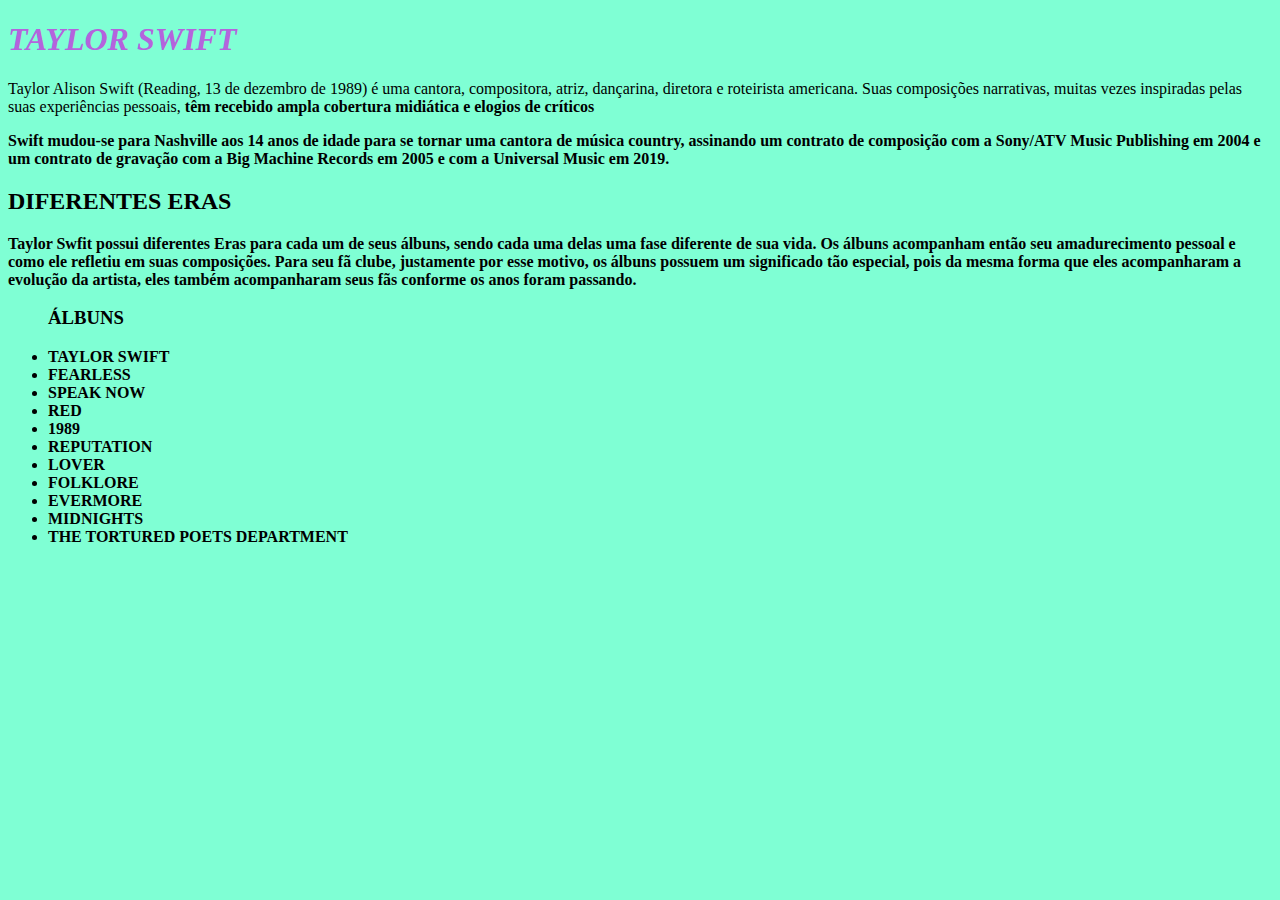
==== index.html @ 0157a777 "." ====
<!DOCTYPE html>
<html lang="en">
<head>
    <meta charset="UTF-8">
    <meta name="viewport" content="width=device-width, initial-scale=1.0">
    <title>Document</title>
    <link rel="stylesheet" href="style.css">
</head>
<body>
    <h1>TAYLOR SWIFT</h1>
    <p> Taylor Alison Swift (Reading, 13 de dezembro de 1989) é uma cantora, compositora, atriz, dançarina, diretora e roteirista americana. Suas composições narrativas, muitas vezes inspiradas pelas suas experiências pessoais, <strong>têm recebido ampla cobertura midiática e elogios de críticos</p>
    <p>Swift mudou-se para Nashville aos 14 anos de idade para se tornar uma cantora de música country, assinando um contrato de composição com a Sony/ATV Music Publishing em 2004 e um contrato de gravação com a Big Machine Records em 2005 e com a Universal Music em 2019.</p>
    <h2> DIFERENTES ERAS </h2>
    <p> Taylor Swfit possui diferentes Eras para cada um de seus álbuns, sendo cada uma delas uma fase diferente de sua vida. Os álbuns acompanham então seu amadurecimento pessoal e como ele refletiu em suas composições. Para seu fã clube, justamente por esse motivo, os álbuns possuem um significado tão especial, pois da mesma forma que eles acompanharam a evolução da artista, eles também acompanharam seus fãs conforme os anos foram passando.</p>
    <ul>
        <h3> ÁLBUNS </h3>
        <li> TAYLOR SWIFT </li>
        <li> FEARLESS </li>
        <li> SPEAK NOW </li>
        <li>RED </li>
        <li> 1989 </li>
        <li> REPUTATION </li>
        <li> LOVER </li>
        <li> FOLKLORE</li>
        <li> EVERMORE </li>
        <li> MIDNIGHTS</li>
        <li> THE TORTURED POETS DEPARTMENT </li>
        </ul>
</body>
</html>
---- style.css ----
body{
    background-color: aquamarine;
}
h1 {
    font-style: italic;
    color: rgb(180, 99, 221);
}
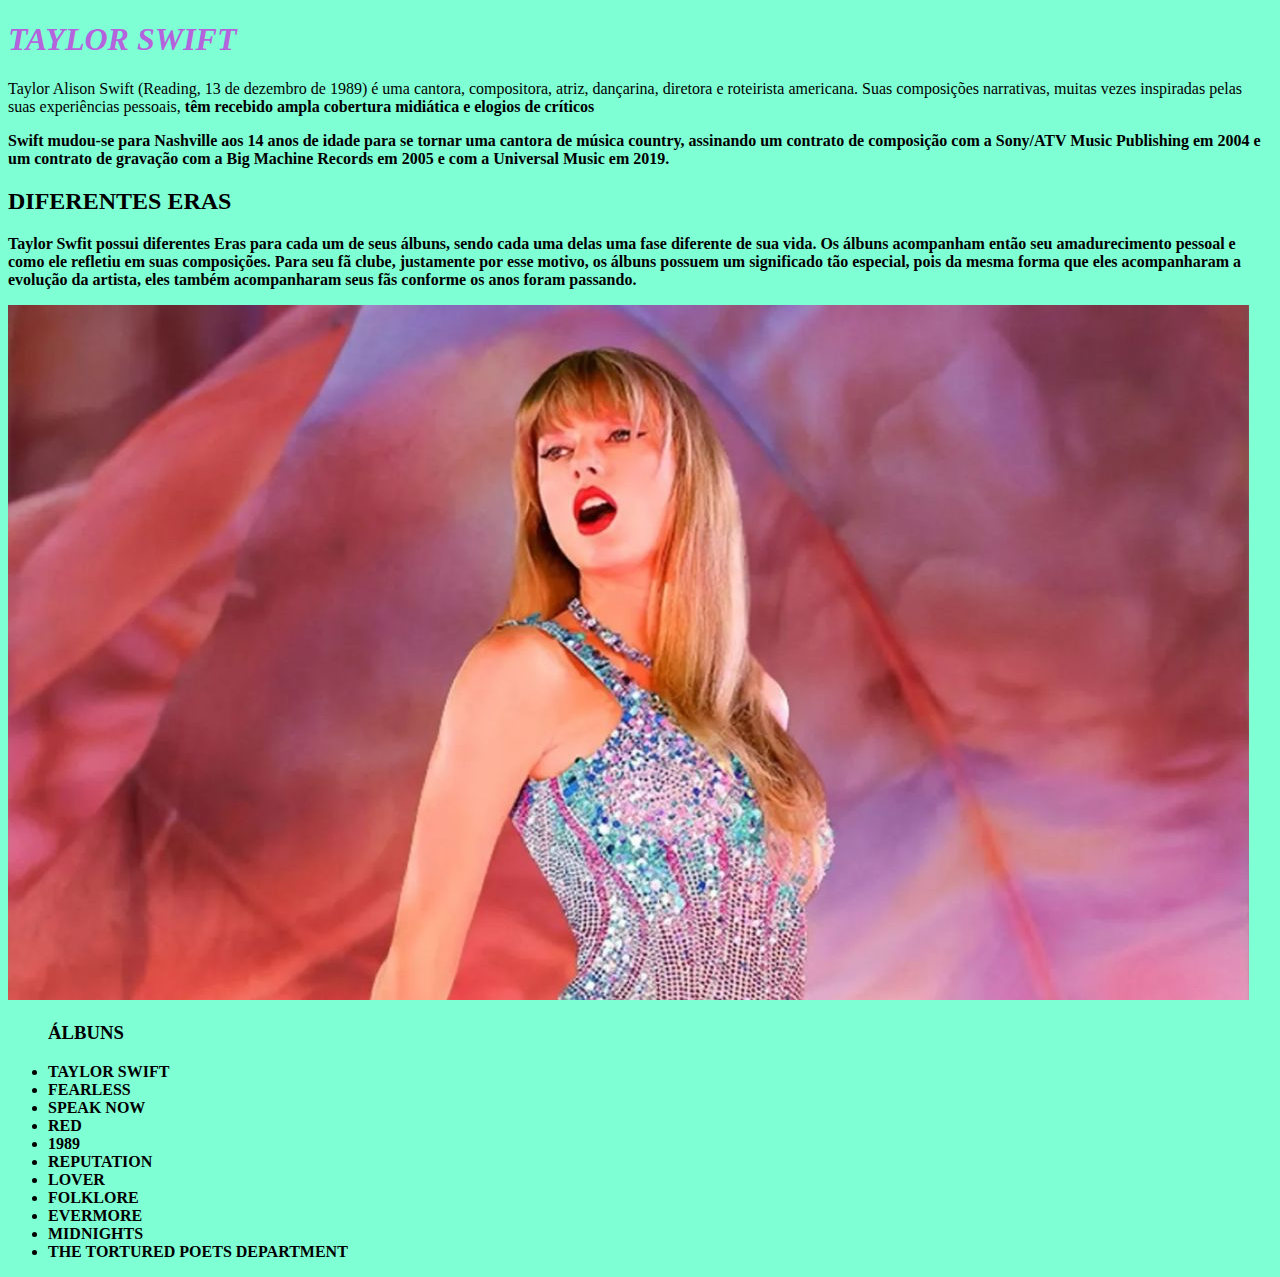
==== commit 0b4fcc1f: "." ====
--- a/index.html
+++ b/index.html
@@ -12,6 +12,7 @@
     <p>Swift mudou-se para Nashville aos 14 anos de idade para se tornar uma cantora de música country, assinando um contrato de composição com a Sony/ATV Music Publishing em 2004 e um contrato de gravação com a Big Machine Records em 2005 e com a Universal Music em 2019.</p>
     <h2> DIFERENTES ERAS </h2>
     <p> Taylor Swfit possui diferentes Eras para cada um de seus álbuns, sendo cada uma delas uma fase diferente de sua vida. Os álbuns acompanham então seu amadurecimento pessoal e como ele refletiu em suas composições. Para seu fã clube, justamente por esse motivo, os álbuns possuem um significado tão especial, pois da mesma forma que eles acompanharam a evolução da artista, eles também acompanharam seus fãs conforme os anos foram passando.</p>
+    <img src="taylor-swift-139821.jpg">
     <ul>
         <h3> ÁLBUNS </h3>
         <li> TAYLOR SWIFT </li>
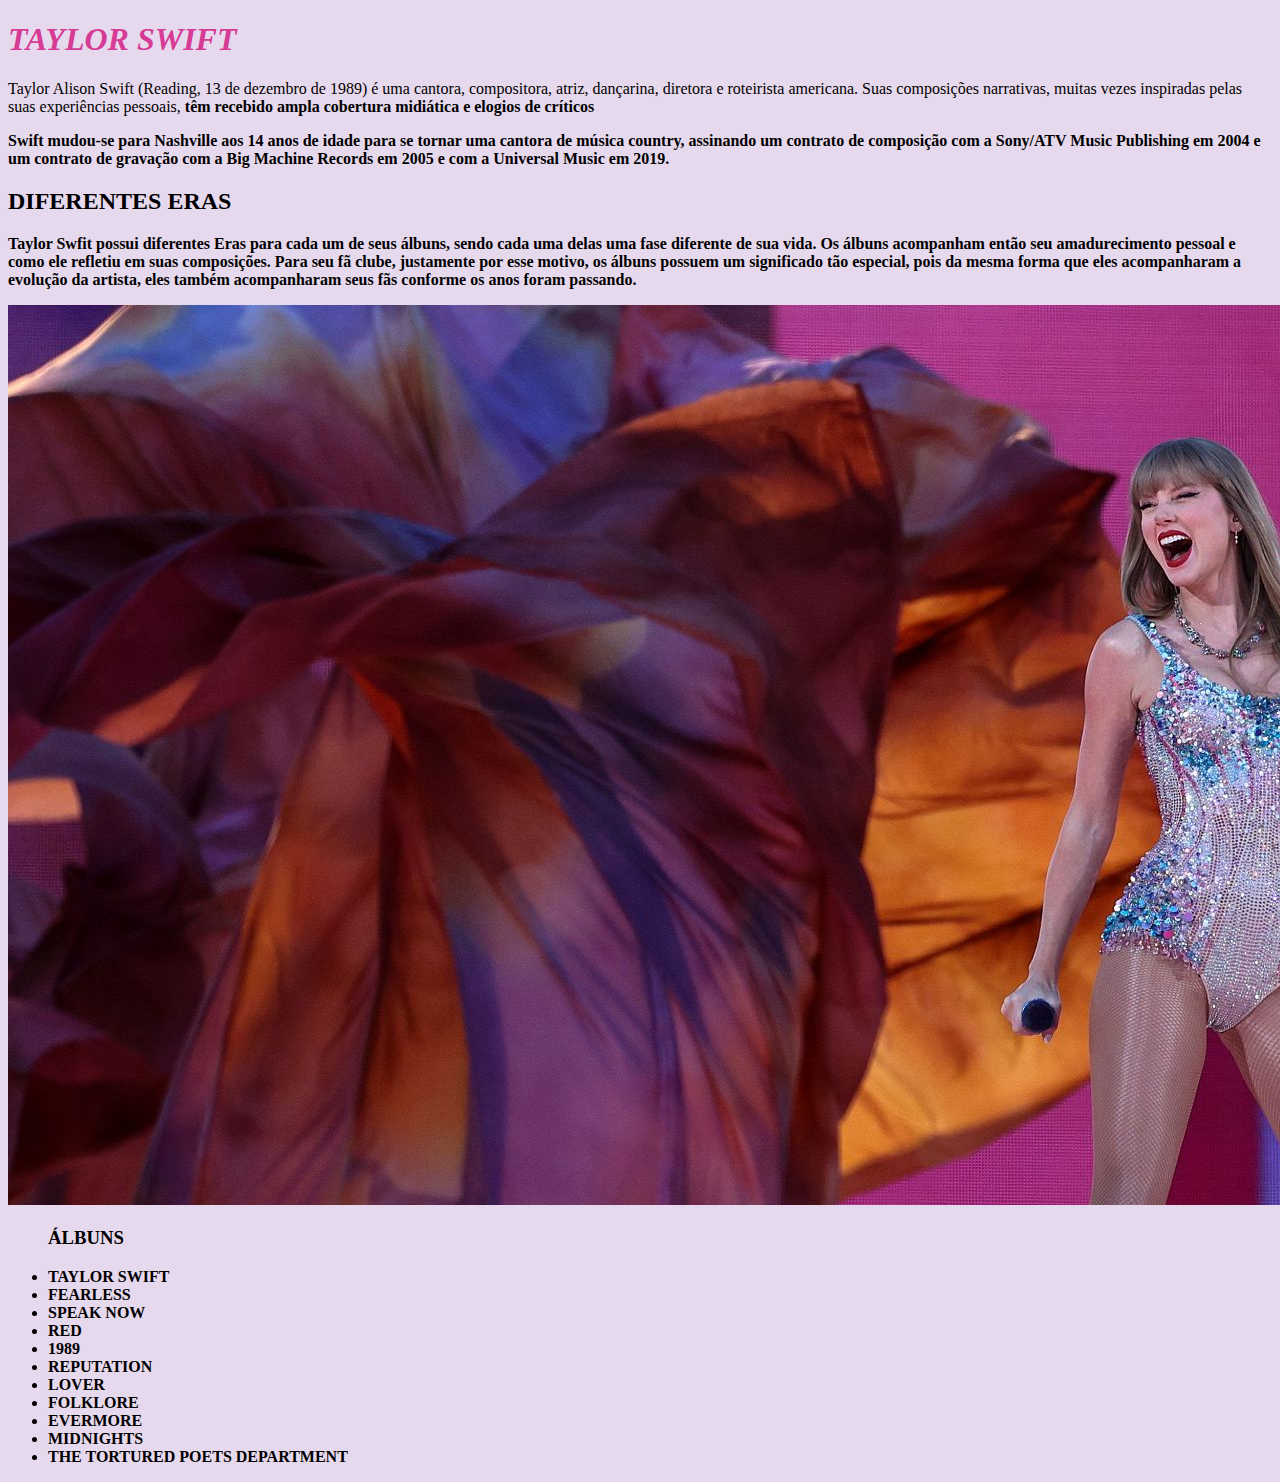
==== commit bec13504: "." ====
--- a/index.html
+++ b/index.html
@@ -12,7 +12,7 @@
     <p>Swift mudou-se para Nashville aos 14 anos de idade para se tornar uma cantora de música country, assinando um contrato de composição com a Sony/ATV Music Publishing em 2004 e um contrato de gravação com a Big Machine Records em 2005 e com a Universal Music em 2019.</p>
     <h2> DIFERENTES ERAS </h2>
     <p> Taylor Swfit possui diferentes Eras para cada um de seus álbuns, sendo cada uma delas uma fase diferente de sua vida. Os álbuns acompanham então seu amadurecimento pessoal e como ele refletiu em suas composições. Para seu fã clube, justamente por esse motivo, os álbuns possuem um significado tão especial, pois da mesma forma que eles acompanharam a evolução da artista, eles também acompanharam seus fãs conforme os anos foram passando.</p>
-    <img src="taylor-swift-139821.jpg">
+    <img src="16123859 (1).jpg">
     <ul>
         <h3> ÁLBUNS </h3>
         <li> TAYLOR SWIFT </li>
--- a/style.css
+++ b/style.css
@@ -1,7 +1,7 @@
 body{
-    background-color: aquamarine;
+ background-color: rgb(231, 217, 237);
 }
 h1 {
     font-style: italic;
-    color: rgb(180, 99, 221);
-}+    color: rgb(214, 59, 150);
+}
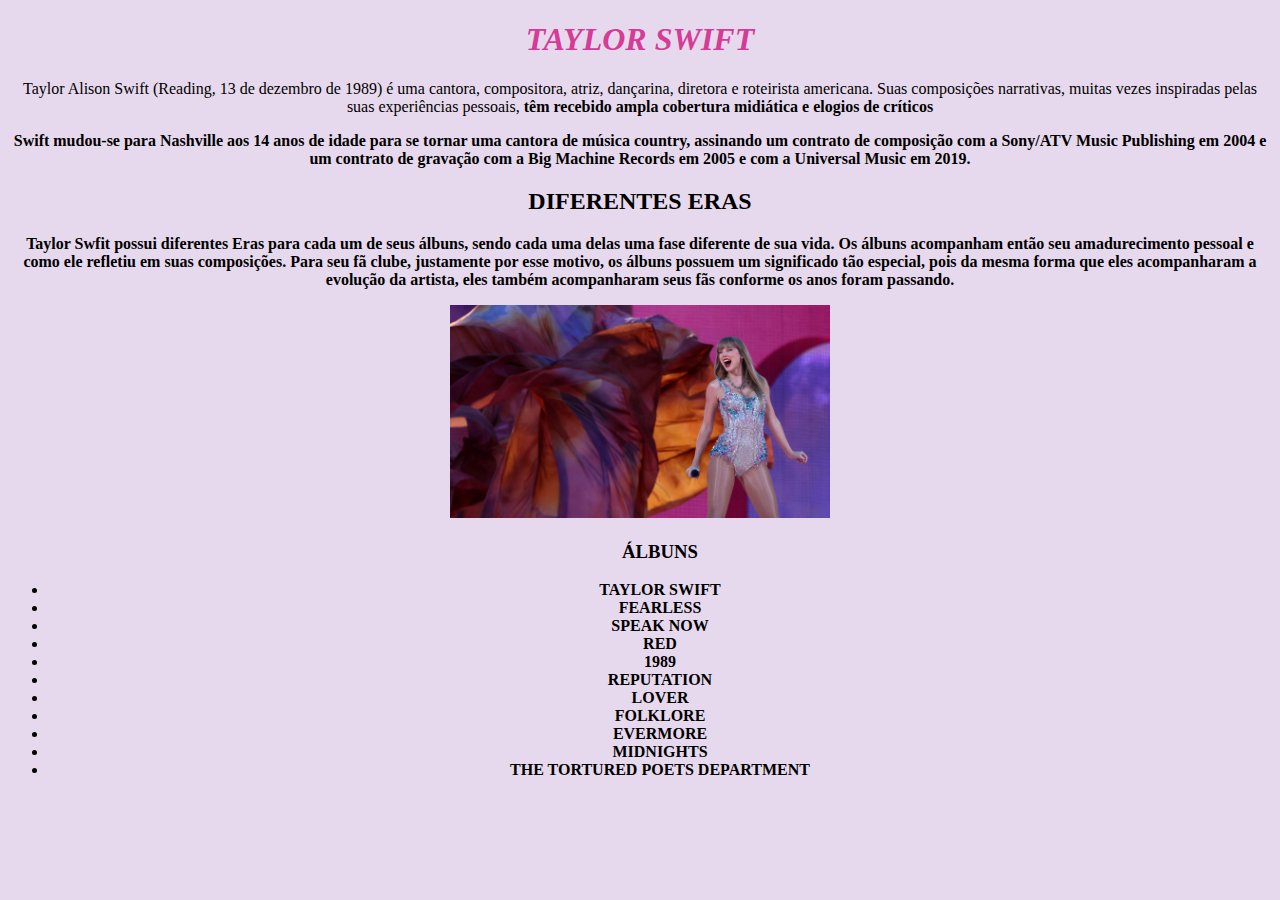
==== commit cd4cc314: "." ====
--- a/index.html
+++ b/index.html
@@ -12,7 +12,7 @@
     <p>Swift mudou-se para Nashville aos 14 anos de idade para se tornar uma cantora de música country, assinando um contrato de composição com a Sony/ATV Music Publishing em 2004 e um contrato de gravação com a Big Machine Records em 2005 e com a Universal Music em 2019.</p>
     <h2> DIFERENTES ERAS </h2>
     <p> Taylor Swfit possui diferentes Eras para cada um de seus álbuns, sendo cada uma delas uma fase diferente de sua vida. Os álbuns acompanham então seu amadurecimento pessoal e como ele refletiu em suas composições. Para seu fã clube, justamente por esse motivo, os álbuns possuem um significado tão especial, pois da mesma forma que eles acompanharam a evolução da artista, eles também acompanharam seus fãs conforme os anos foram passando.</p>
-    <img src="16123859 (1).jpg">
+    <img class="imagem" src="16123859 (1).jpg">
     <ul>
         <h3> ÁLBUNS </h3>
         <li> TAYLOR SWIFT </li>
--- a/style.css
+++ b/style.css
@@ -1,7 +1,12 @@
 body{
  background-color: rgb(231, 217, 237);
+ text-align: center;
 }
 h1 {
     font-style: italic;
     color: rgb(214, 59, 150);
 }
+
+.imagem {
+    width: 30%;
+}
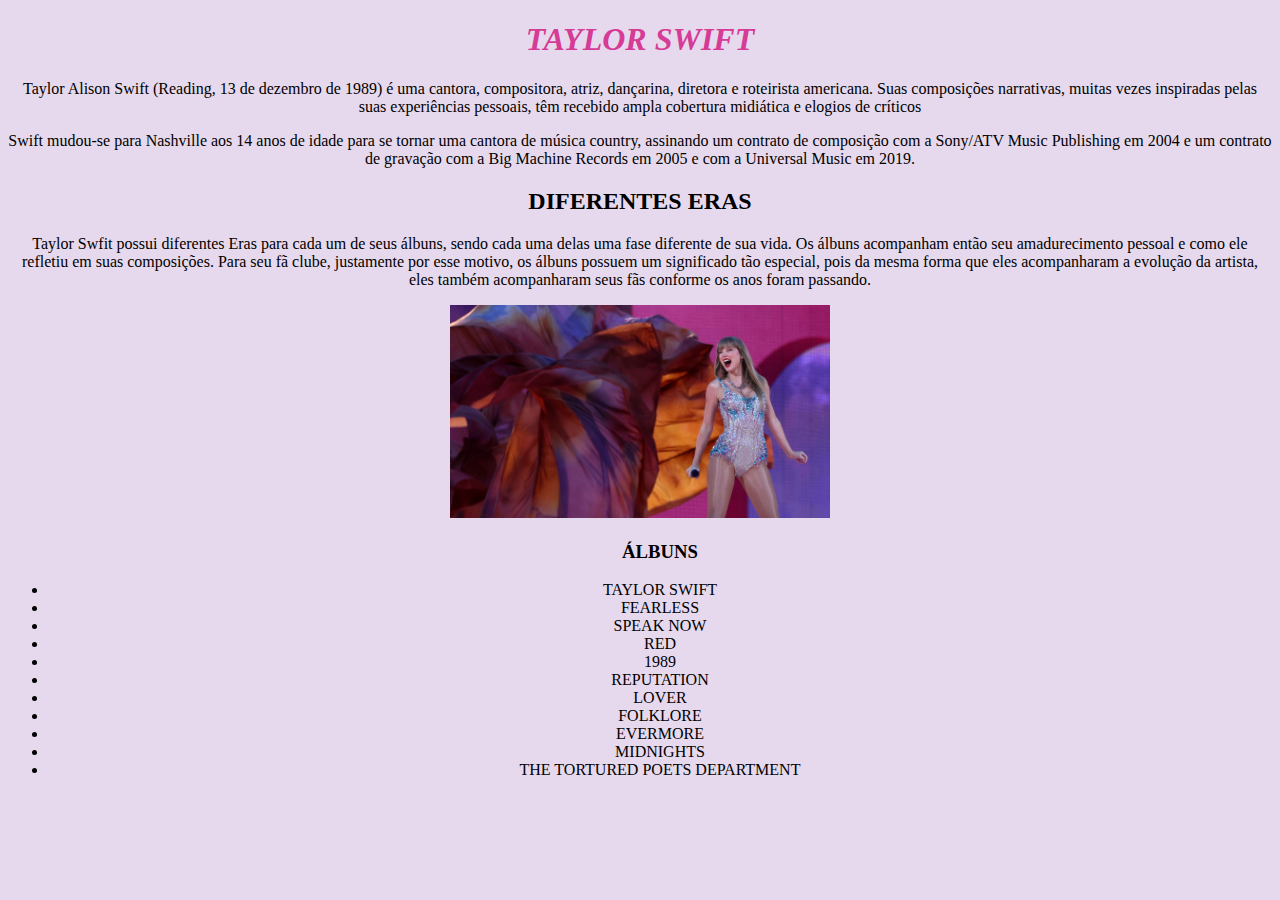
==== commit efd67c52: "." ====
--- a/index.html
+++ b/index.html
@@ -8,7 +8,7 @@
 </head>
 <body>
     <h1>TAYLOR SWIFT</h1>
-    <p> Taylor Alison Swift (Reading, 13 de dezembro de 1989) é uma cantora, compositora, atriz, dançarina, diretora e roteirista americana. Suas composições narrativas, muitas vezes inspiradas pelas suas experiências pessoais, <strong>têm recebido ampla cobertura midiática e elogios de críticos</p>
+    <p> Taylor Alison Swift (Reading, 13 de dezembro de 1989) é uma cantora, compositora, atriz, dançarina, diretora e roteirista americana. Suas composições narrativas, muitas vezes inspiradas pelas suas experiências pessoais, têm recebido ampla cobertura midiática e elogios de críticos</p>
     <p>Swift mudou-se para Nashville aos 14 anos de idade para se tornar uma cantora de música country, assinando um contrato de composição com a Sony/ATV Music Publishing em 2004 e um contrato de gravação com a Big Machine Records em 2005 e com a Universal Music em 2019.</p>
     <h2> DIFERENTES ERAS </h2>
     <p> Taylor Swfit possui diferentes Eras para cada um de seus álbuns, sendo cada uma delas uma fase diferente de sua vida. Os álbuns acompanham então seu amadurecimento pessoal e como ele refletiu em suas composições. Para seu fã clube, justamente por esse motivo, os álbuns possuem um significado tão especial, pois da mesma forma que eles acompanharam a evolução da artista, eles também acompanharam seus fãs conforme os anos foram passando.</p>
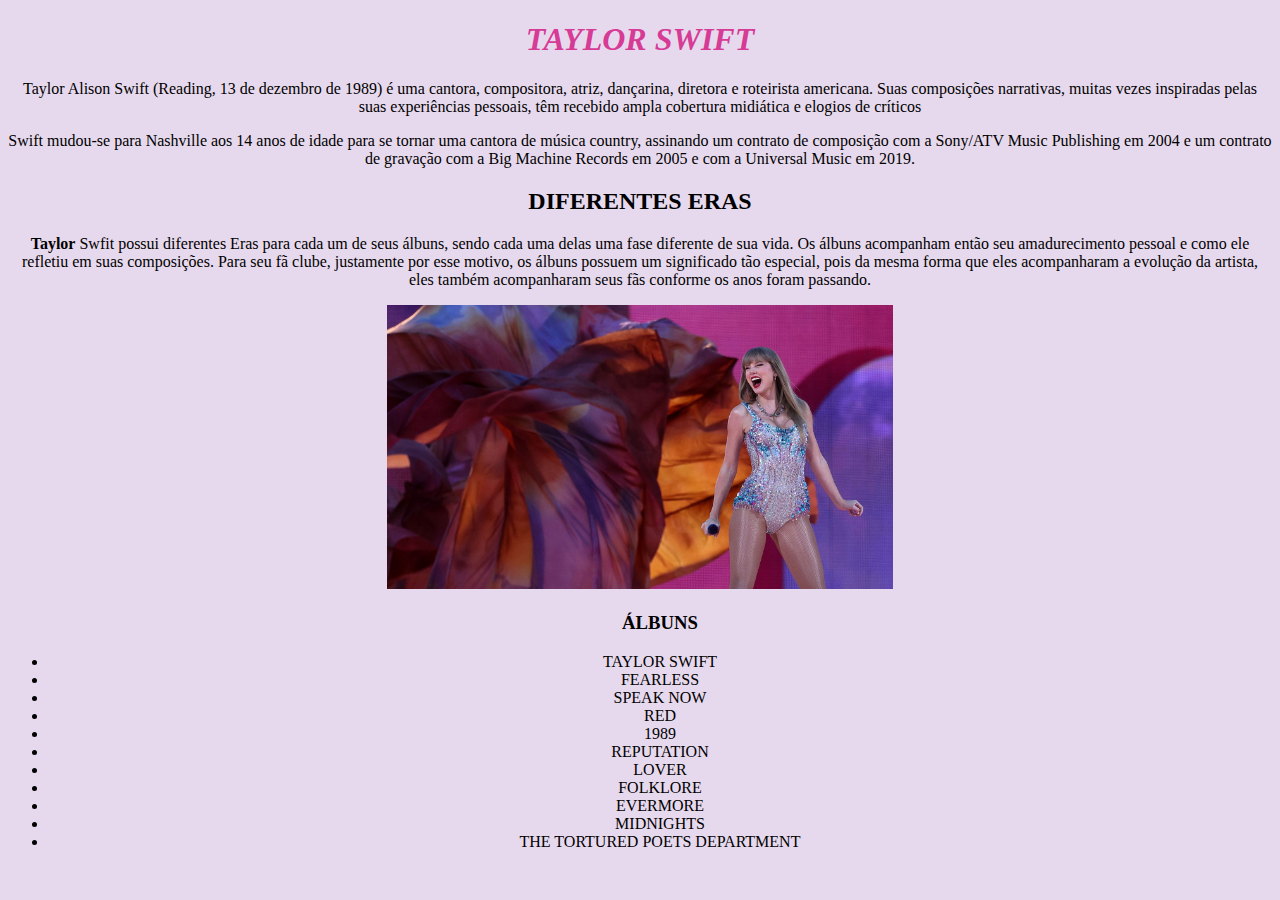
==== commit fb3f94dc: "." ====
--- a/index.html
+++ b/index.html
@@ -11,7 +11,7 @@
     <p> Taylor Alison Swift (Reading, 13 de dezembro de 1989) é uma cantora, compositora, atriz, dançarina, diretora e roteirista americana. Suas composições narrativas, muitas vezes inspiradas pelas suas experiências pessoais, têm recebido ampla cobertura midiática e elogios de críticos</p>
     <p>Swift mudou-se para Nashville aos 14 anos de idade para se tornar uma cantora de música country, assinando um contrato de composição com a Sony/ATV Music Publishing em 2004 e um contrato de gravação com a Big Machine Records em 2005 e com a Universal Music em 2019.</p>
     <h2> DIFERENTES ERAS </h2>
-    <p> Taylor Swfit possui diferentes Eras para cada um de seus álbuns, sendo cada uma delas uma fase diferente de sua vida. Os álbuns acompanham então seu amadurecimento pessoal e como ele refletiu em suas composições. Para seu fã clube, justamente por esse motivo, os álbuns possuem um significado tão especial, pois da mesma forma que eles acompanharam a evolução da artista, eles também acompanharam seus fãs conforme os anos foram passando.</p>
+    <p> <strong>Taylor</strong> Swfit possui diferentes Eras para cada um de seus álbuns, sendo cada uma delas uma fase diferente de sua vida. Os álbuns acompanham então seu amadurecimento pessoal e como ele refletiu em suas composições. Para seu fã clube, justamente por esse motivo, os álbuns possuem um significado tão especial, pois da mesma forma que eles acompanharam a evolução da artista, eles também acompanharam seus fãs conforme os anos foram passando.</p>
     <img class="imagem" src="16123859 (1).jpg">
     <ul>
         <h3> ÁLBUNS </h3>
--- a/style.css
+++ b/style.css
@@ -8,5 +8,5 @@
 }
 
 .imagem {
-    width: 30%;
+    width: 40%;
 }
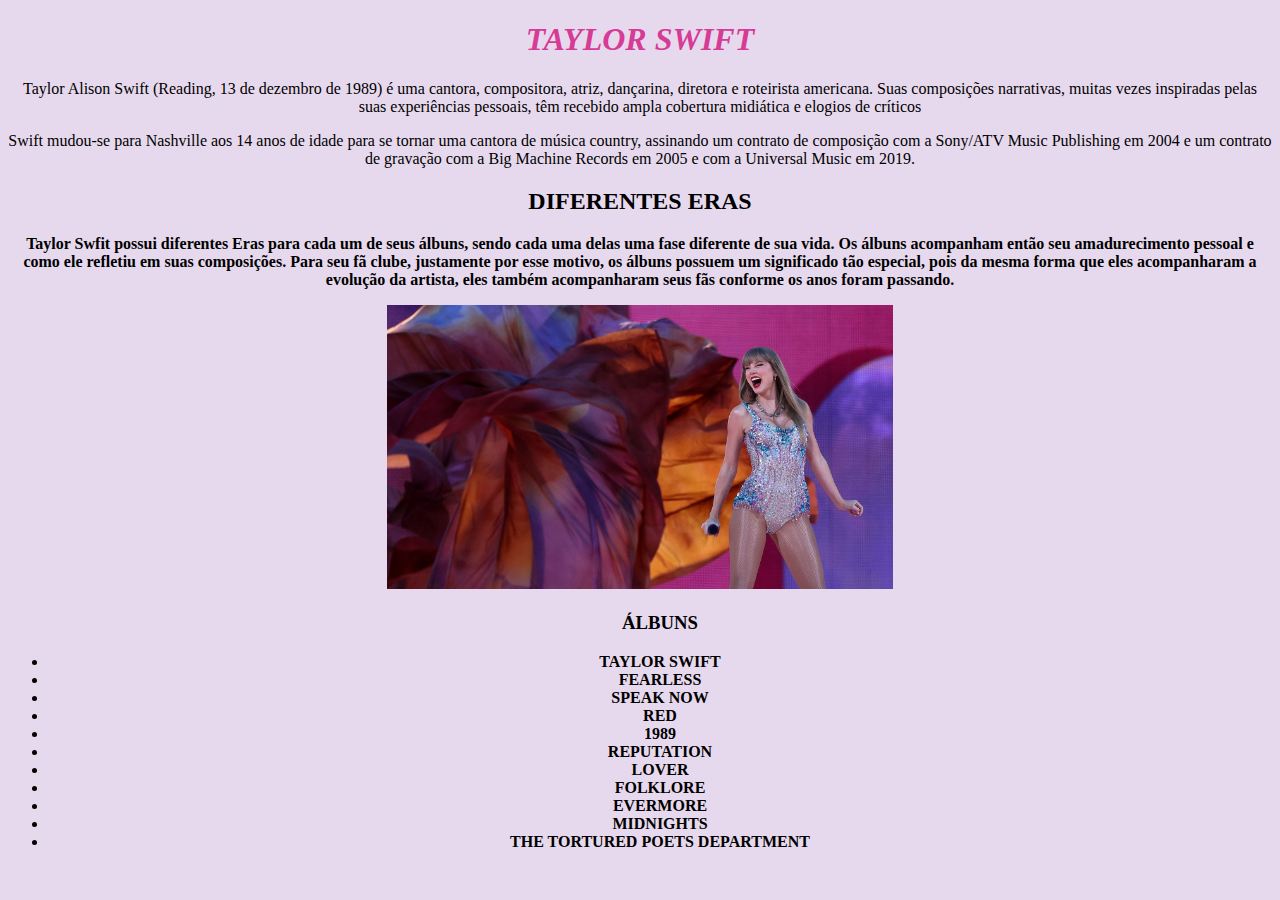
==== commit 98257610: "." ====
--- a/index.html
+++ b/index.html
@@ -11,7 +11,7 @@
     <p> Taylor Alison Swift (Reading, 13 de dezembro de 1989) é uma cantora, compositora, atriz, dançarina, diretora e roteirista americana. Suas composições narrativas, muitas vezes inspiradas pelas suas experiências pessoais, têm recebido ampla cobertura midiática e elogios de críticos</p>
     <p>Swift mudou-se para Nashville aos 14 anos de idade para se tornar uma cantora de música country, assinando um contrato de composição com a Sony/ATV Music Publishing em 2004 e um contrato de gravação com a Big Machine Records em 2005 e com a Universal Music em 2019.</p>
     <h2> DIFERENTES ERAS </h2>
-    <p> <strong>Taylor</strong> Swfit possui diferentes Eras para cada um de seus álbuns, sendo cada uma delas uma fase diferente de sua vida. Os álbuns acompanham então seu amadurecimento pessoal e como ele refletiu em suas composições. Para seu fã clube, justamente por esse motivo, os álbuns possuem um significado tão especial, pois da mesma forma que eles acompanharam a evolução da artista, eles também acompanharam seus fãs conforme os anos foram passando.</p>
+    <p> <strong>Taylor Swfit possui diferentes Eras para cada um de seus álbuns, sendo cada uma delas uma fase diferente de sua vida. Os álbuns acompanham então seu amadurecimento pessoal e como ele refletiu em suas composições. Para seu fã clube, justamente por esse motivo, os álbuns possuem um significado tão especial, pois da mesma forma que eles acompanharam a evolução da artista, eles também acompanharam seus fãs conforme os anos foram passando.</p>
     <img class="imagem" src="16123859 (1).jpg">
     <ul>
         <h3> ÁLBUNS </h3>
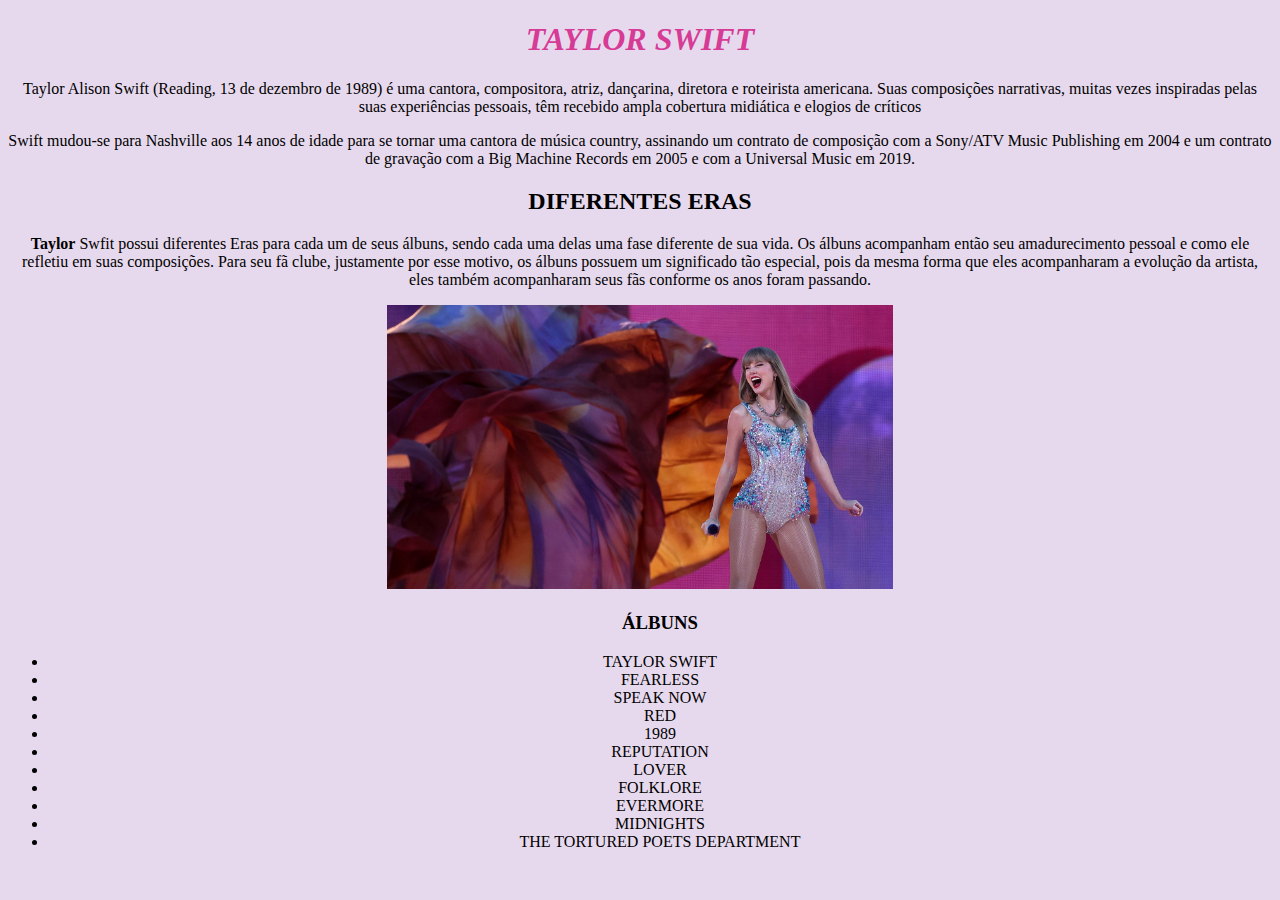
==== commit e67817a3: "." ====
--- a/index.html
+++ b/index.html
@@ -11,7 +11,7 @@
     <p> Taylor Alison Swift (Reading, 13 de dezembro de 1989) é uma cantora, compositora, atriz, dançarina, diretora e roteirista americana. Suas composições narrativas, muitas vezes inspiradas pelas suas experiências pessoais, têm recebido ampla cobertura midiática e elogios de críticos</p>
     <p>Swift mudou-se para Nashville aos 14 anos de idade para se tornar uma cantora de música country, assinando um contrato de composição com a Sony/ATV Music Publishing em 2004 e um contrato de gravação com a Big Machine Records em 2005 e com a Universal Music em 2019.</p>
     <h2> DIFERENTES ERAS </h2>
-    <p> <strong>Taylor Swfit possui diferentes Eras para cada um de seus álbuns, sendo cada uma delas uma fase diferente de sua vida. Os álbuns acompanham então seu amadurecimento pessoal e como ele refletiu em suas composições. Para seu fã clube, justamente por esse motivo, os álbuns possuem um significado tão especial, pois da mesma forma que eles acompanharam a evolução da artista, eles também acompanharam seus fãs conforme os anos foram passando.</p>
+    <p> <strong>Taylor</strong> Swfit possui diferentes Eras para cada um de seus álbuns, sendo cada uma delas uma fase diferente de sua vida. Os álbuns acompanham então seu amadurecimento pessoal e como ele refletiu em suas composições. Para seu fã clube, justamente por esse motivo, os álbuns possuem um significado tão especial, pois da mesma forma que eles acompanharam a evolução da artista, eles também acompanharam seus fãs conforme os anos foram passando.</p>
     <img class="imagem" src="16123859 (1).jpg">
     <ul>
         <h3> ÁLBUNS </h3>
